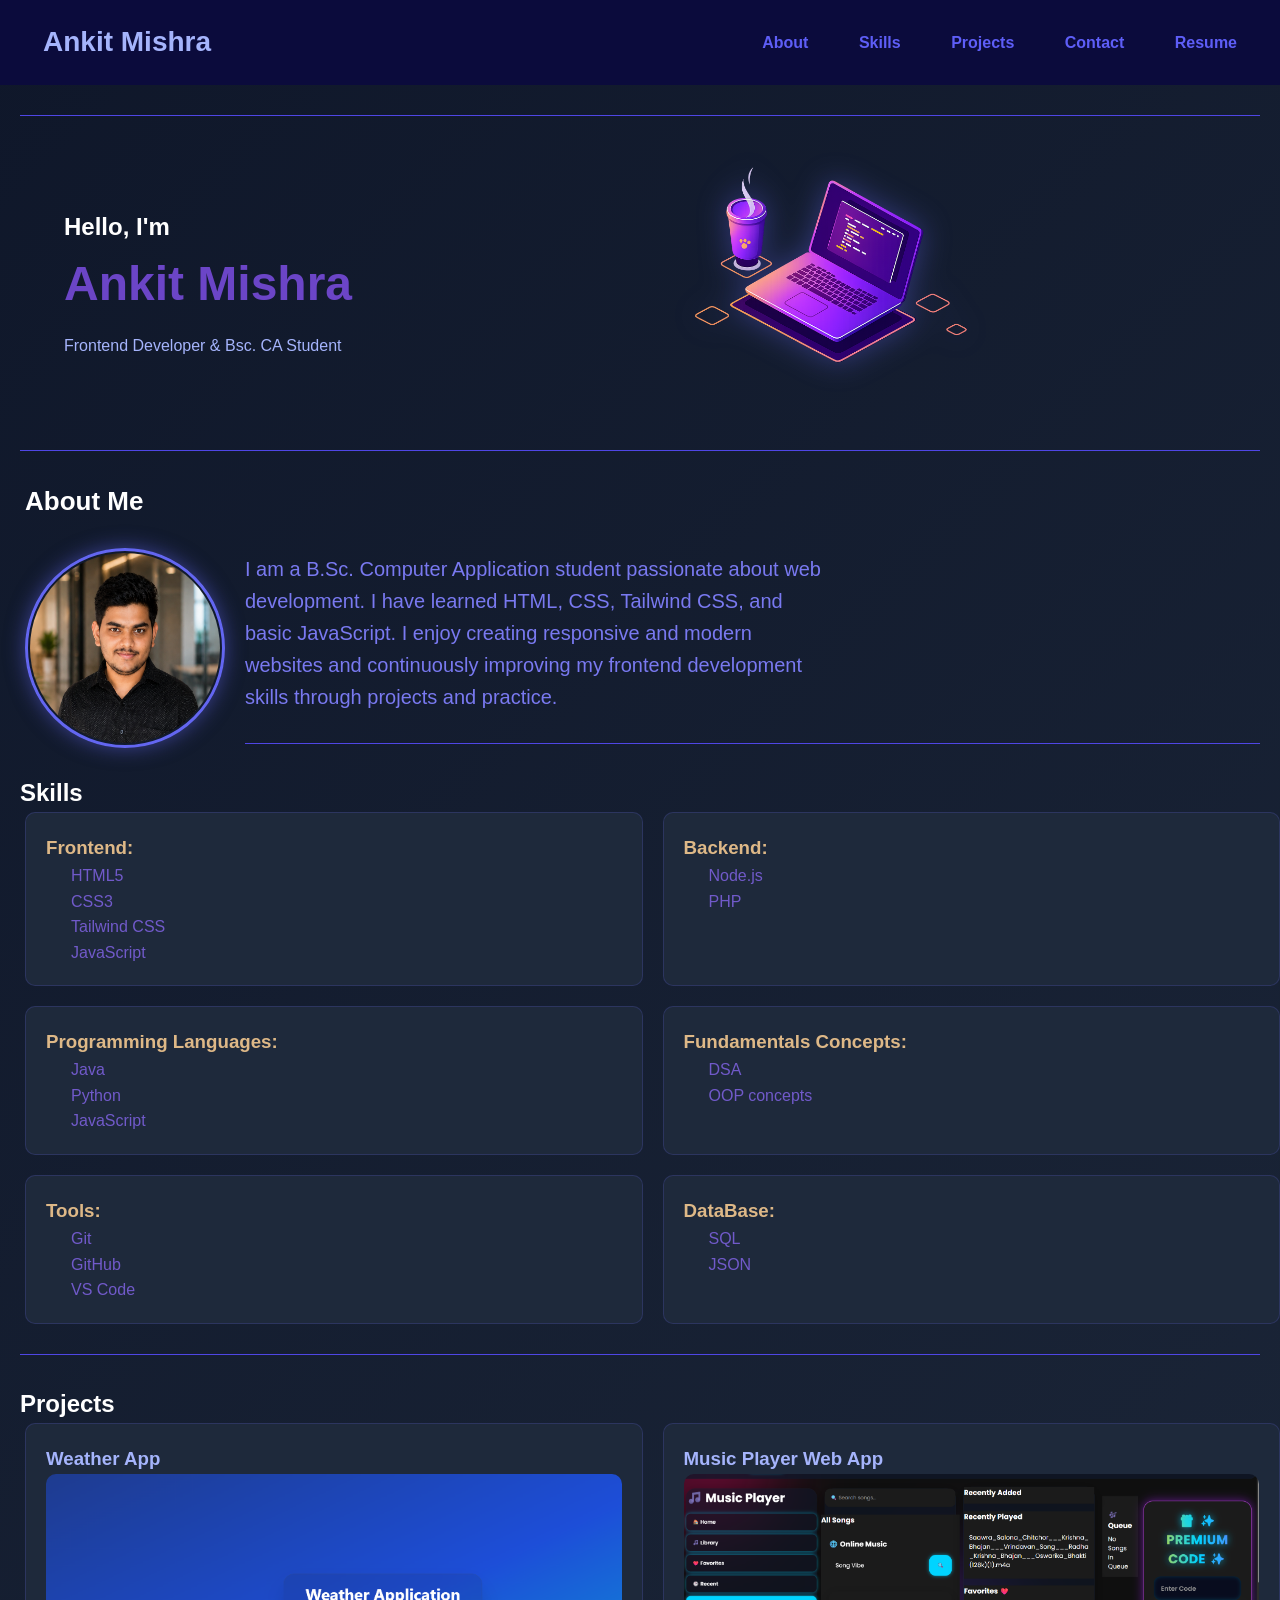
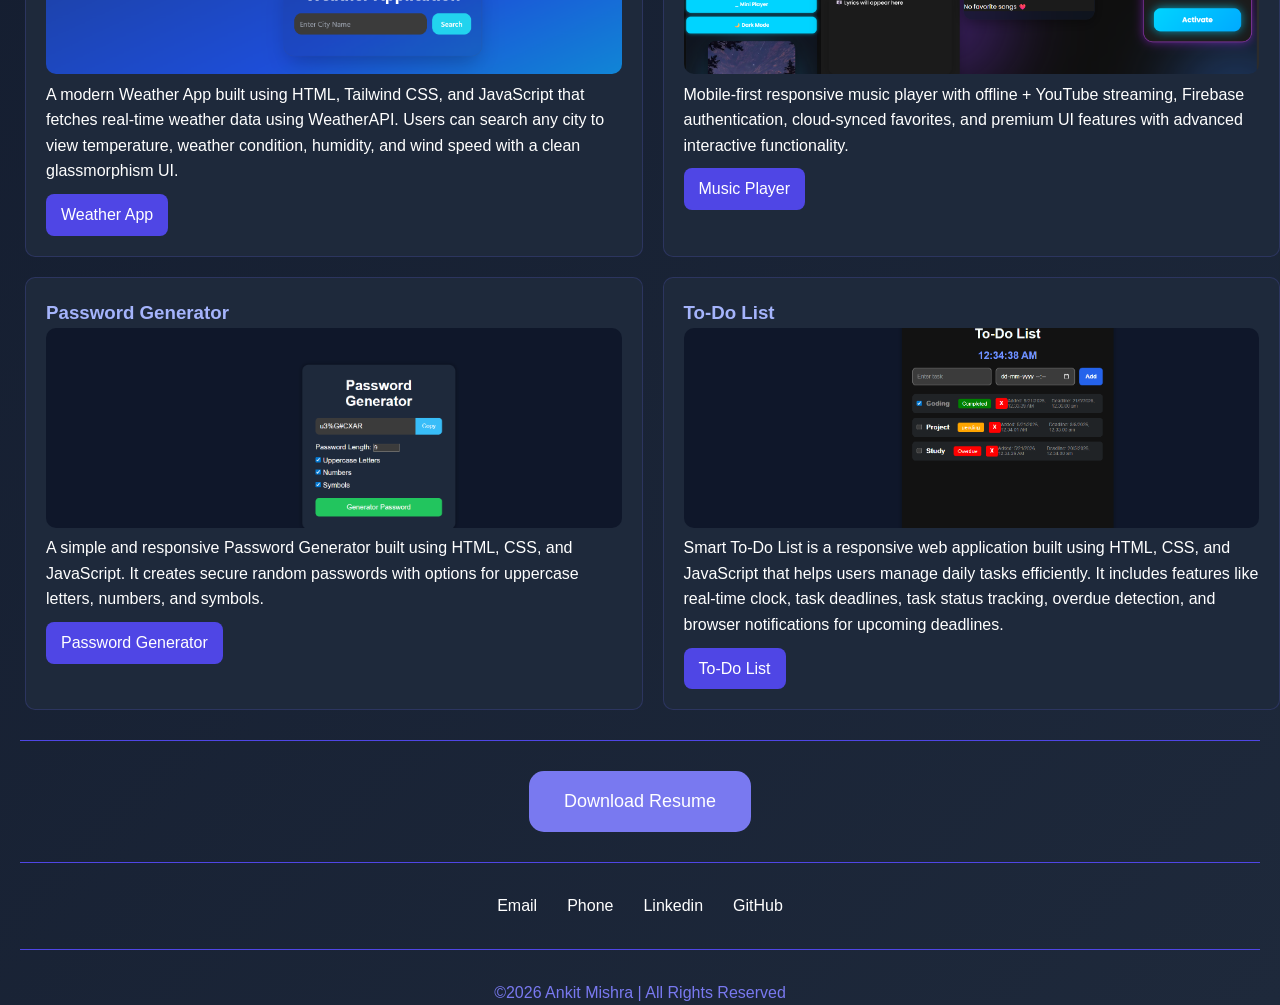
==== task1/portfolio.html @ 0de63aff "Added CodSoft Level 1 Tasks" ====
<!DOCTYPE html>
<html lang="en">

<head>
    <meta charset="UTF-8">
    <meta name="viewport" content="width=device-width, initial-scale=1.0">
    <title>My Portfolio</title>
    <link rel="stylesheet" href="style.css">
    <link rel="shortcut icon" href="./image/icons8-portfolio-100.png" type="image/x-icon">
</head>

<body>
    <header>
        <h1>Ankit Mishra</h1>
        <nav>
            <a href="#about">About</a>
            <a href="#skill">Skills</a>
            <a href="#project">Projects</a>
            <a href="#contact">Contact</a>
            <a href="#resume">Resume</a>
        </nav>
    </header>
    <main>
        <hr>
       <section class="brief">
        <div class="brief-content">
        <h2>Hello, I'm</h2>
        <h1><span class="violet">Ankit Mishra</span></h1>
        <p>Frontend Developer & Bsc. CA Student </p>
        </div>
        <div class="hero-img">
            <img src="./image/laptop.png" alt="Programming">
        </div>
       </section>
        <hr>
        <section class="about" id="about">
            <h2 class="h2">About Me</h2>
            <img src="./image/myimg.png" alt="My Image" class="image">
            <p class="bio">
                I am a B.Sc. Computer Application student passionate about web development. I have learned HTML, CSS,
                Tailwind CSS, and basic JavaScript. I enjoy creating responsive and modern websites and continuously
                improving my frontend development skills through projects and practice.
            </p>
        </section>
        <hr>
        <section class="skills" id="skill">
            <h2>Skills</h2>
            <div class="cards">
                <div class="card">
                    <div class="frontend">
                        <h3>Frontend:</h3>
                        <ul>
                            <li>HTML5</li>
                            <li>CSS3</li>
                            <li>Tailwind CSS</li>
                            <li>JavaScript</li>
                        </ul>
                    </div>
                </div>
                <div class="card">
                    <div class="backend">
                        <h3>Backend:</h3>
                        <ul>
                            <li>Node.js</li>
                            <li>PHP</li>
                        </ul>
                    </div>
                </div>
                <div class="card">
                    <div class="lang">
                        <h3>Programming Languages:</h3>
                        <ul>
                            <li>Java</li>
                            <li>Python</li>
                            <li>JavaScript</li>
                        </ul>
                    </div>
                </div>
                <div class="card">
                    <div class="concepts">
                        <h3>Fundamentals Concepts:</h3>
                        <ul>
                            <li>DSA</li>
                            <li>OOP concepts</li>
                        </ul>
                    </div>
                </div>
                <div class="card">
                    <div class="tools">
                        <h3>Tools:</h3>
                        <ul>
                            <li>Git</li>
                            <li>GitHub</li>
                            <li>VS Code</li>
                        </ul>
                    </div>
                </div>
                <div class="card">
                    <div class="db">
                        <h3>DataBase:</h3>
                        <ul>
                            <li>SQL</li>
                            <li>JSON</li>
                        </ul>
                    </div>
                </div>
            </div>
        </section>
        <hr>
        <section class="project" id="project">
            <h2>Projects</h2>
            <div class="projects">
                <div class="project-card">
                    <h3>Weather App</h3>
                    <img src="./image/weather.png" alt="weather app image" class="pro">
                    <p class="description">A modern Weather App built using HTML, Tailwind CSS, and JavaScript that
                        fetches real-time weather data using WeatherAPI. Users can search any city to view temperature,
                        weather condition, humidity, and wind speed with a clean glassmorphism UI.</p>
                    <a href="https://basic-weather-web-app.netlify.app/" target="_blank">Weather App</a>
                </div>
                <div class="project-card">
                    <h3>Music Player Web App</h3>
                    <img src="./image/music.png" alt="music player image " class="pro">
                    <p class="description">Mobile-first responsive music player with offline + YouTube streaming,
                        Firebase authentication, cloud-synced favorites, and premium UI features with advanced
                        interactive functionality.</p>
                    <a href="https://aura-music-players.netlify.app/" target="_blank">Music Player</a>
                </div>
                <div class="project-card">
                    <h3>Password Generator</h3>
                    <img src="./image/password.png" alt="Password Generator Image" class="pro">
                    <p class="description">A simple and responsive Password Generator built using HTML, CSS, and JavaScript. It creates secure random passwords with options for uppercase letters, numbers, and symbols.
</p>
                    <a href="https://auto-password-generators.netlify.app/" target="_blank">Password Generator</a>
                </div>
                <div class="project-card">
                    <h3>To-Do List</h3>
                    <img src="./image/to-do.png" alt="To - Do list Image" class="pro">
                    <p class="description">Smart To-Do List is a responsive web application built using HTML, CSS, and JavaScript that helps users manage daily tasks efficiently. It includes features like real-time clock, task deadlines, task status tracking, overdue detection, and browser notifications for upcoming deadlines.
</p>
                    <a href="https://smart-to-do-lists.netlify.app/" target="_blank">To-Do List</a>
                </div>
            </div>
        </section>
        <hr>
        <section class="resume">
            <button><a href="resume.pdf" id="resume" download>Download Resume</a></button>
        </section>
        <hr>
        <section class="contact">
            <a href="mailto:sureshmishra98sm@gmail.com" target="_blank">Email</a>
            <a href="tel:+918369845989" target="_blank">Phone</a>
            <a href="https://www.linkedin.com/in/ankit-mishra-r2627" target="_blank">Linkedin</a>
            <a href="https://github.com/Ankit1822" target="_blank">GitHub</a>
        </section>
        <hr>
    </main>
    <footer>
        <p>&copy;2026 Ankit Mishra | All Rights Reserved </p>
    </footer>
</body>

</html>
---- task1/style.css ----
*{
    margin: 0;
    padding: 0;
    box-sizing: border-box;
    font-family:Arial, Helvetica, sans-serif;
}
html{
    scroll-behavior: smooth;
}
body{
    /* background-color: #0f172a; */
    color: white;
    /* margin: 10px; */
    line-height: 1.6;
    min-height: 100vh;
    background: linear-gradient(
        135deg,
        #0f172a,
        #1e293b
    );
}
header{
    background-color: rgb(11, 11, 60) ;
    display: flex;
    justify-content: space-between;
    align-items: center;
    position: sticky;
    top: 0;
    z-index: 1000;
    padding: 20px;
}
header h1{
    margin: 0 23px;
    font-size: 28px;
    color: #a5b4fc;
    transition: all 0.4s ease;
}

header h1:hover{
    transform: scale(1.08);
    color: #6366f1;
    text-shadow: 0 0 10px #6366f1,
    0 0 20px #6366f1;
    cursor: pointer;
}
nav a{
    color: #5e5ef7;
    /* padding: 20px; */
    margin: 0 23px;
    text-decoration: none;
    transition: all 0.8s ease-in-out;
    font-weight: bold;
}
nav a:hover{
    cursor: pointer;
    /* background-color: #fff; */
    color: #a5b4fc;
    text-decoration: underline;
}
 main hr{
    border: none;
    height: 1px;
    background-color: #4f46e5;
    margin: 30px 20px;
}
.brief{
    display: flex;
    justify-content: space-between;
    align-items: center;
    /* margin: 8rem;
    margin-left: 20px; */
    margin: 0 5%;
}

.hero-img img{
    width: 400px;
    border-radius: 20px;
    margin-right: 12rem;
    filter: drop-shadow(0 0 15px rgba(99 , 102 , 241,0.4));
    transition: all 0.4s ease;
    
}

.hero-img img:hover{
    transform: scale(1.08);
    filter: drop-shadow(0 0 30px rgba(99,102,241,0.8));
}
.brief-bio{
    font-size: 30px;
}
.brief h1{
    font-size: 3rem;
}
.brief p{
    color: #a5b4fc;
    margin-top: 10px;
}
.violet{
    color:#7e4ee6d5;
}
.about{
    margin-left: 25px;
    height: auto;
    margin-top: 20px;
}
.h2{
    font-size: 26px;
    margin-bottom: 20px;
}
.image{
    width: 200px;
    height: 200px;
    border-radius: 50%;
    float: left;
    /* display: flex; */
    margin-right: 20px;
    /* margin-bottom: 10px; */
    padding: 2px;
    border: 3px solid #6366f1;
    box-shadow: 0 0 20px rgba(99, 102, 241, .5);
    margin-top: 5px;
}
.bio{
    margin:0 20px;
    padding: 0 15px;
    color: #7979f0;
    font-size: 20px;
    margin-top: 30px;
    max-width: 800px;
}

.skills h2{
   margin-left: 20px;
}
.cards{
    display: grid;
    justify-content: center;
    /* align-items:flex-start; */
    /* border: 2px solid red; */
    grid-template-columns:repeat(2,1fr);
    margin-left: 25px;
    gap: 20px;
    align-items: stretch;
}
.card{
    padding: 20px;
    background-color: #1e293b;
    /* border: 2px solid ; */
    border-radius: 10px;
    height: 100%;
    transition: 0.3s;
}

.card:hover{
    transform: translateY(-10px);
    box-shadow: 0 0 20px rgba(99, 102, 241, .4);
}
.card h3{
    color: burlywood;
}
.card ul li{
    list-style: none;
    padding-left: 25px;
    color: #8264e7d4;
}

.project h2{
    margin-left: 20px;
}
.projects{
    display: grid;
    justify-content: center;
    align-items: stretch;
    grid-template-columns: repeat(2,1fr);
    margin-left: 25px;
    gap: 20px;
    width: auto;
    height: auto;

}
.project-card{
    padding: 20px;
    background-color: #1e293b;
    border-radius: 10px;
    /* height: 100%; */
    transition: 0.3s;
    overflow: hidden;
}

.project-card:hover{
    transform: scale(1.03);
}

.project-card a{
    display: inline-block;
    margin-top: 10px;
    text-decoration: none;
    color: white;
    background: #4f46e5;
    padding: 8px 15px;
    border-radius: 8px;
    transition: 0.3s;
}

.project-card a:hover{
    background: #6366f1;
    color: black;
}
.project-card h3{
    color:#a5b4fc;
}

.card,
.project-card{
    border: 1px solid rgba(99 , 102 , 241,0.2);
}
.pro{
    width: 100%;
    height: 200px;
    object-fit: cover;
    border-radius: 10px;
    background-color: #334155;
    transition: 0.3s;
}
.pro:hover{
    transform: scale(1.05);
}
.resume{
    text-align: center;
    margin: 10px;
}
.resume button{
    padding: 10px;
    background-color:#7979f0;
    transition: all 0.8s ease-in;
    border-radius: 15px;
    border: none;
    padding: 15px 30px;
    font-size: 18px;
}
button:hover{
    background-color: #5e5ef7;
}
button a{
    display: inline-block;
    padding: 5px;
    text-decoration: none;
    color: white;
}
button a:hover{
    cursor: pointer;
    color: black;
}
.contact{
    display: flex;
    justify-content: center;
    gap: 30px;
    align-items: center;
    margin: 0 20px;
}
.contact a{
    color: white;
    text-decoration: none;
}
.contact a:hover{
    cursor: pointer;
    color: black;
    background-color: #5e5ef7;
    border: none;
    border-radius: 10px;
    padding: 2px;
}
footer{
    text-align: center;
    color: #7979f0;
}

@media (max-width:768px){

    header{
        flex-direction: column;
        padding: 15px;
    }

    nav{
        display: flex;
        flex-wrap: wrap;
        justify-content: center;
        gap: 10px;
    }
    nav a{
        margin: 0;
    }

    .cards,
    .projects{
        grid-template-columns: 1fr;
    }

    .contact{
        flex-direction: column;
        gap: 10px;
    }

    .brief{
        margin: 4rem 20px;
        flex-direction: column-reverse;
        text-align: center;
    }
    .brief-content{
       margin-left: 0;
    }
    .hero-img img{
        width: 250px;
    }
    .image{
        float: none;
        display: block;
        margin: auto;
    }

    .bio{
        text-align: center;
    }
}
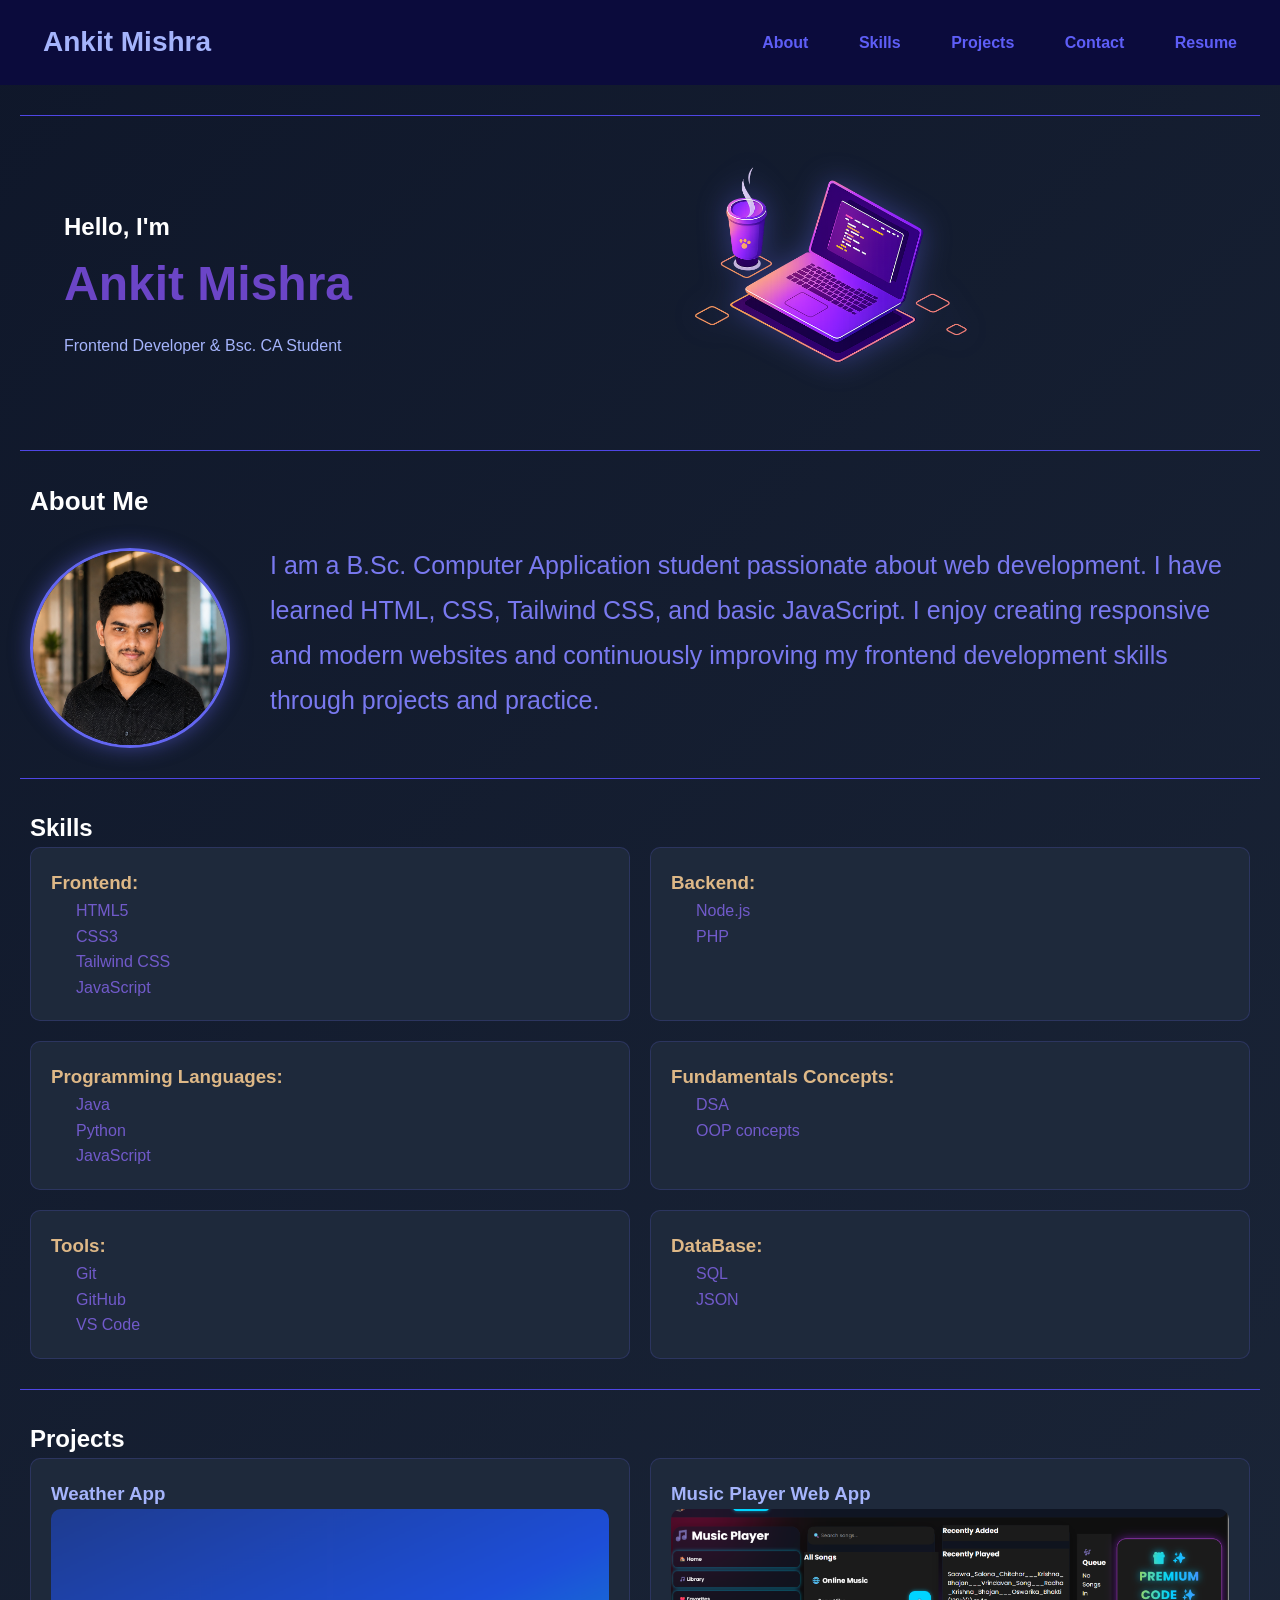
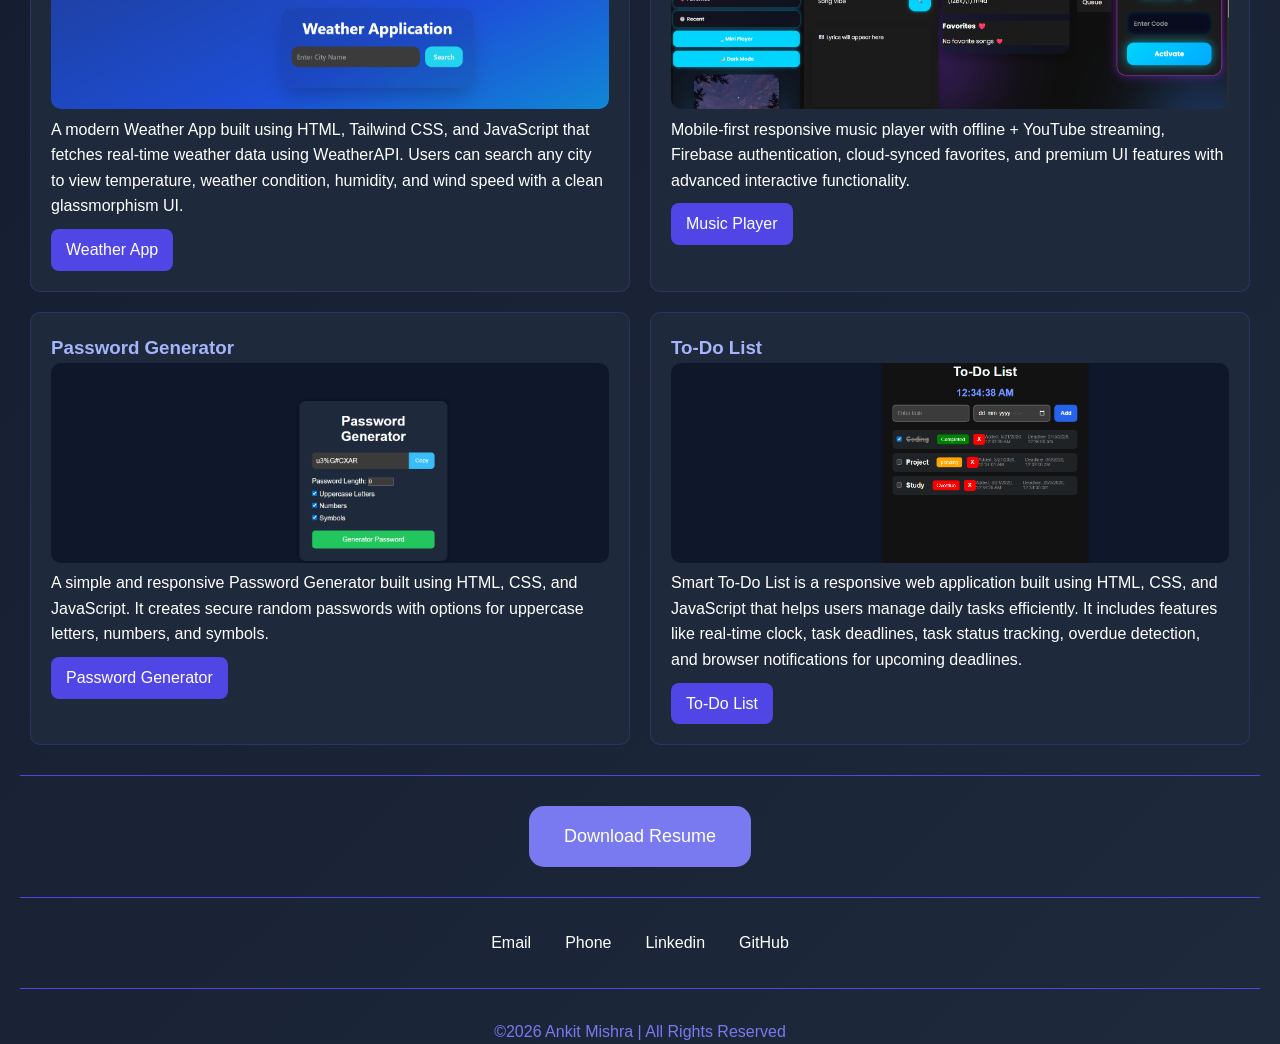
==== commit b07e37db: "Updated portfolio design and responsiveness" ====
--- a/task1/portfolio.html
+++ b/task1/portfolio.html
@@ -22,25 +22,29 @@
     </header>
     <main>
         <hr>
-       <section class="brief">
-        <div class="brief-content">
-        <h2>Hello, I'm</h2>
-        <h1><span class="violet">Ankit Mishra</span></h1>
-        <p>Frontend Developer & Bsc. CA Student </p>
-        </div>
-        <div class="hero-img">
-            <img src="./image/laptop.png" alt="Programming">
-        </div>
-       </section>
+        <section class="brief">
+            <div class="brief-content">
+                <h2>Hello, I'm</h2>
+                <h1><span class="violet">Ankit Mishra</span></h1>
+                <p>Frontend Developer & Bsc. CA Student </p>
+            </div>
+            <div class="hero-img">
+                <img src="./image/laptop.png" alt="Programming">
+            </div>
+        </section>
         <hr>
         <section class="about" id="about">
             <h2 class="h2">About Me</h2>
-            <img src="./image/myimg.png" alt="My Image" class="image">
-            <p class="bio">
-                I am a B.Sc. Computer Application student passionate about web development. I have learned HTML, CSS,
-                Tailwind CSS, and basic JavaScript. I enjoy creating responsive and modern websites and continuously
-                improving my frontend development skills through projects and practice.
-            </p>
+            <div class="about-content">
+                <img src="./image/myimg.png" alt="My Image" class="image">
+                <p class="bio">
+                    I am a B.Sc. Computer Application student passionate about web development. I have learned HTML,
+                    CSS,
+                    Tailwind CSS, and basic JavaScript. I enjoy creating responsive and modern websites and continuously
+                    improving my frontend development skills through projects and practice.
+
+                </p>
+            </div>
         </section>
         <hr>
         <section class="skills" id="skill">
@@ -129,15 +133,20 @@
                 <div class="project-card">
                     <h3>Password Generator</h3>
                     <img src="./image/password.png" alt="Password Generator Image" class="pro">
-                    <p class="description">A simple and responsive Password Generator built using HTML, CSS, and JavaScript. It creates secure random passwords with options for uppercase letters, numbers, and symbols.
-</p>
+                    <p class="description">A simple and responsive Password Generator built using HTML, CSS, and
+                        JavaScript. It creates secure random passwords with options for uppercase letters, numbers, and
+                        symbols.
+                    </p>
                     <a href="https://auto-password-generators.netlify.app/" target="_blank">Password Generator</a>
                 </div>
                 <div class="project-card">
                     <h3>To-Do List</h3>
                     <img src="./image/to-do.png" alt="To - Do list Image" class="pro">
-                    <p class="description">Smart To-Do List is a responsive web application built using HTML, CSS, and JavaScript that helps users manage daily tasks efficiently. It includes features like real-time clock, task deadlines, task status tracking, overdue detection, and browser notifications for upcoming deadlines.
-</p>
+                    <p class="description">Smart To-Do List is a responsive web application built using HTML, CSS, and
+                        JavaScript that helps users manage daily tasks efficiently. It includes features like real-time
+                        clock, task deadlines, task status tracking, overdue detection, and browser notifications for
+                        upcoming deadlines.
+                    </p>
                     <a href="https://smart-to-do-lists.netlify.app/" target="_blank">To-Do List</a>
                 </div>
             </div>
--- a/task1/style.css
+++ b/task1/style.css
@@ -1,26 +1,25 @@
-*{
+* {
     margin: 0;
     padding: 0;
     box-sizing: border-box;
-    font-family:Arial, Helvetica, sans-serif;
-}
-html{
+    font-family: Arial, Helvetica, sans-serif;
+}
+
+html {
     scroll-behavior: smooth;
 }
-body{
-    /* background-color: #0f172a; */
+
+body {
     color: white;
-    /* margin: 10px; */
     line-height: 1.6;
     min-height: 100vh;
-    background: linear-gradient(
-        135deg,
-        #0f172a,
-        #1e293b
-    );
-}
-header{
-    background-color: rgb(11, 11, 60) ;
+    background: linear-gradient(135deg,
+            #0f172a,
+            #1e293b);
+}
+
+header {
+    background-color: rgb(11, 11, 60);
     display: flex;
     justify-content: space-between;
     align-items: center;
@@ -29,169 +28,196 @@
     z-index: 1000;
     padding: 20px;
 }
-header h1{
+
+header h1 {
     margin: 0 23px;
     font-size: 28px;
     color: #a5b4fc;
     transition: all 0.4s ease;
 }
 
-header h1:hover{
+header h1:hover {
     transform: scale(1.08);
     color: #6366f1;
     text-shadow: 0 0 10px #6366f1,
-    0 0 20px #6366f1;
+        0 0 20px #6366f1;
     cursor: pointer;
 }
-nav a{
+
+nav a {
     color: #5e5ef7;
-    /* padding: 20px; */
     margin: 0 23px;
     text-decoration: none;
     transition: all 0.8s ease-in-out;
     font-weight: bold;
 }
-nav a:hover{
+
+nav a:hover {
     cursor: pointer;
-    /* background-color: #fff; */
     color: #a5b4fc;
     text-decoration: underline;
 }
- main hr{
+
+main hr {
     border: none;
     height: 1px;
     background-color: #4f46e5;
     margin: 30px 20px;
 }
-.brief{
+
+.brief {
     display: flex;
     justify-content: space-between;
     align-items: center;
-    /* margin: 8rem;
-    margin-left: 20px; */
     margin: 0 5%;
 }
 
-.hero-img img{
+.hero-img img {
     width: 400px;
     border-radius: 20px;
     margin-right: 12rem;
-    filter: drop-shadow(0 0 15px rgba(99 , 102 , 241,0.4));
+    filter: drop-shadow(0 0 15px rgba(99, 102, 241, 0.4));
     transition: all 0.4s ease;
-    
-}
-
-.hero-img img:hover{
+
+}
+
+.hero-img img:hover {
     transform: scale(1.08);
-    filter: drop-shadow(0 0 30px rgba(99,102,241,0.8));
-}
-.brief-bio{
+    filter: drop-shadow(0 0 30px rgba(99, 102, 241, 0.8));
+}
+
+.brief-bio {
     font-size: 30px;
 }
-.brief h1{
+
+.brief h1 {
     font-size: 3rem;
 }
-.brief p{
+
+.brief p {
     color: #a5b4fc;
     margin-top: 10px;
 }
-.violet{
-    color:#7e4ee6d5;
-}
-.about{
-    margin-left: 25px;
+
+.violet {
+    color: #7e4ee6d5;
+}
+
+.about {
     height: auto;
     margin-top: 20px;
-}
-.h2{
+    padding: 0 30px;
+}
+
+
+.h2 {
     font-size: 26px;
     margin-bottom: 20px;
 }
-.image{
+
+.about-content{
+    display: flex;
+    align-items: flex-start;
+    gap: 30px;
+    width: 100%;
+}
+
+
+.image {
     width: 200px;
     height: 200px;
     border-radius: 50%;
-    float: left;
-    /* display: flex; */
-    margin-right: 20px;
-    /* margin-bottom: 10px; */
-    padding: 2px;
+    flex-shrink: 0;
     border: 3px solid #6366f1;
     box-shadow: 0 0 20px rgba(99, 102, 241, .5);
     margin-top: 5px;
 }
-.bio{
-    margin:0 20px;
-    padding: 0 15px;
+
+.bio {
+    flex: 1;
+    padding-left: 10px;
     color: #7979f0;
-    font-size: 20px;
-    margin-top: 30px;
-    max-width: 800px;
-}
-
-.skills h2{
-   margin-left: 20px;
-}
-.cards{
+    font-size: 25px;
+    margin-top: 20px;
+    width: auto;
+    line-height: 1.8;
+    margin: 0;
+    padding-right: 20px;
+}
+
+.skills{
+    padding: 0 30px;
+}
+
+.skills h2 {
+    margin-left: 0;
+}
+
+.cards {
     display: grid;
     justify-content: center;
-    /* align-items:flex-start; */
-    /* border: 2px solid red; */
-    grid-template-columns:repeat(2,1fr);
-    margin-left: 25px;
+    grid-template-columns: repeat(2, 1fr);
+    margin-left: 0;
     gap: 20px;
     align-items: stretch;
 }
-.card{
+
+.card {
     padding: 20px;
     background-color: #1e293b;
-    /* border: 2px solid ; */
     border-radius: 10px;
     height: 100%;
     transition: 0.3s;
 }
 
-.card:hover{
+.card:hover {
     transform: translateY(-10px);
     box-shadow: 0 0 20px rgba(99, 102, 241, .4);
 }
-.card h3{
+
+.card h3 {
     color: burlywood;
 }
-.card ul li{
+
+.card ul li {
     list-style: none;
     padding-left: 25px;
     color: #8264e7d4;
 }
 
-.project h2{
-    margin-left: 20px;
-}
-.projects{
+.project{
+    padding: 0 30px;
+}
+
+.project h2 {
+    margin-left: 0;
+}
+
+.projects {
     display: grid;
     justify-content: center;
     align-items: stretch;
-    grid-template-columns: repeat(2,1fr);
-    margin-left: 25px;
+    grid-template-columns: repeat(2, 1fr);
+    margin-left: 0;
     gap: 20px;
     width: auto;
     height: auto;
 
 }
-.project-card{
+
+.project-card {
     padding: 20px;
     background-color: #1e293b;
     border-radius: 10px;
-    /* height: 100%; */
     transition: 0.3s;
     overflow: hidden;
 }
 
-.project-card:hover{
+.project-card:hover {
     transform: scale(1.03);
 }
 
-.project-card a{
+.project-card a {
     display: inline-block;
     margin-top: 10px;
     text-decoration: none;
@@ -202,19 +228,21 @@
     transition: 0.3s;
 }
 
-.project-card a:hover{
+.project-card a:hover {
     background: #6366f1;
     color: black;
 }
-.project-card h3{
-    color:#a5b4fc;
+
+.project-card h3 {
+    color: #a5b4fc;
 }
 
 .card,
-.project-card{
-    border: 1px solid rgba(99 , 102 , 241,0.2);
-}
-.pro{
+.project-card {
+    border: 1px solid rgba(99, 102, 241, 0.2);
+}
+
+.pro {
     width: 100%;
     height: 200px;
     object-fit: cover;
@@ -222,104 +250,185 @@
     background-color: #334155;
     transition: 0.3s;
 }
-.pro:hover{
+
+.pro:hover {
     transform: scale(1.05);
 }
-.resume{
+
+.resume {
     text-align: center;
     margin: 10px;
 }
-.resume button{
+
+.resume button {
     padding: 10px;
-    background-color:#7979f0;
+    background-color: #7979f0;
     transition: all 0.8s ease-in;
     border-radius: 15px;
     border: none;
     padding: 15px 30px;
     font-size: 18px;
 }
-button:hover{
+
+button:hover {
     background-color: #5e5ef7;
 }
-button a{
+
+button a {
     display: inline-block;
     padding: 5px;
     text-decoration: none;
     color: white;
 }
-button a:hover{
+
+button a:hover {
     cursor: pointer;
     color: black;
 }
-.contact{
+
+.contact {
     display: flex;
     justify-content: center;
     gap: 30px;
     align-items: center;
     margin: 0 20px;
 }
-.contact a{
+
+.contact a {
     color: white;
     text-decoration: none;
-}
-.contact a:hover{
+    padding: 2px;
+    border-radius: 10px;
+}
+
+.contact a:hover {
     cursor: pointer;
     color: black;
     background-color: #5e5ef7;
     border: none;
-    border-radius: 10px;
-    padding: 2px;
-}
-footer{
+}
+
+footer {
     text-align: center;
     color: #7979f0;
 }
 
-@media (max-width:768px){
-
-    header{
+@media (max-width:480px){
+    header h1{
+        font-size: 22px;
+    }
+
+    .brief h1{
+        font-size: 2rem;
+    }
+
+    .bio{
+        font-size: 16px;
+        padding: 0;
+    }
+
+    .hero-img img{
+        width: 200px;
+    }
+
+    .project-card{
+        padding: 15px;
+    }
+
+    .contact{
+        font-size: 14px;
+    }
+}
+
+@media (max-width:768px) {
+
+    header {
         flex-direction: column;
         padding: 15px;
     }
 
-    nav{
+    nav {
         display: flex;
         flex-wrap: wrap;
         justify-content: center;
         gap: 10px;
     }
-    nav a{
+
+    nav a {
         margin: 0;
     }
 
+    .about-content{
+        flex-direction: column;
+        align-items: center;
+    }
+
+    .bio{
+        width: 100%;
+    }
+
     .cards,
-    .projects{
+    .projects {
         grid-template-columns: 1fr;
     }
 
-    .contact{
+    .contact {
         flex-direction: column;
         gap: 10px;
     }
 
-    .brief{
+    .brief {
         margin: 4rem 20px;
         flex-direction: column-reverse;
         text-align: center;
     }
-    .brief-content{
-       margin-left: 0;
-    }
-    .hero-img img{
+
+    .brief-content {
+        margin-left: 0;
+    }
+
+    .hero-img img {
         width: 250px;
     }
-    .image{
+
+    .image {
         float: none;
         display: block;
         margin: auto;
     }
 
+    .bio {
+        text-align: center;
+    }
+}
+
+
+@media (max-width:1024px){
+
+    .hero-img img{
+    width: 320px;
+    margin-right: 0;
+    }
+
+    .brief{
+        gap: 40px;
+    }
+
     .bio{
-        text-align: center;
+        font-size: 18px;
+    }
+}
+
+@media (min-width:1440px){
+    .brief,
+    .about,
+    .skills,
+    .project{
+        max-width: 1400px;
+        margin: auto;
+    }
+
+    .bio{
+        flex: 1;
     }
 }
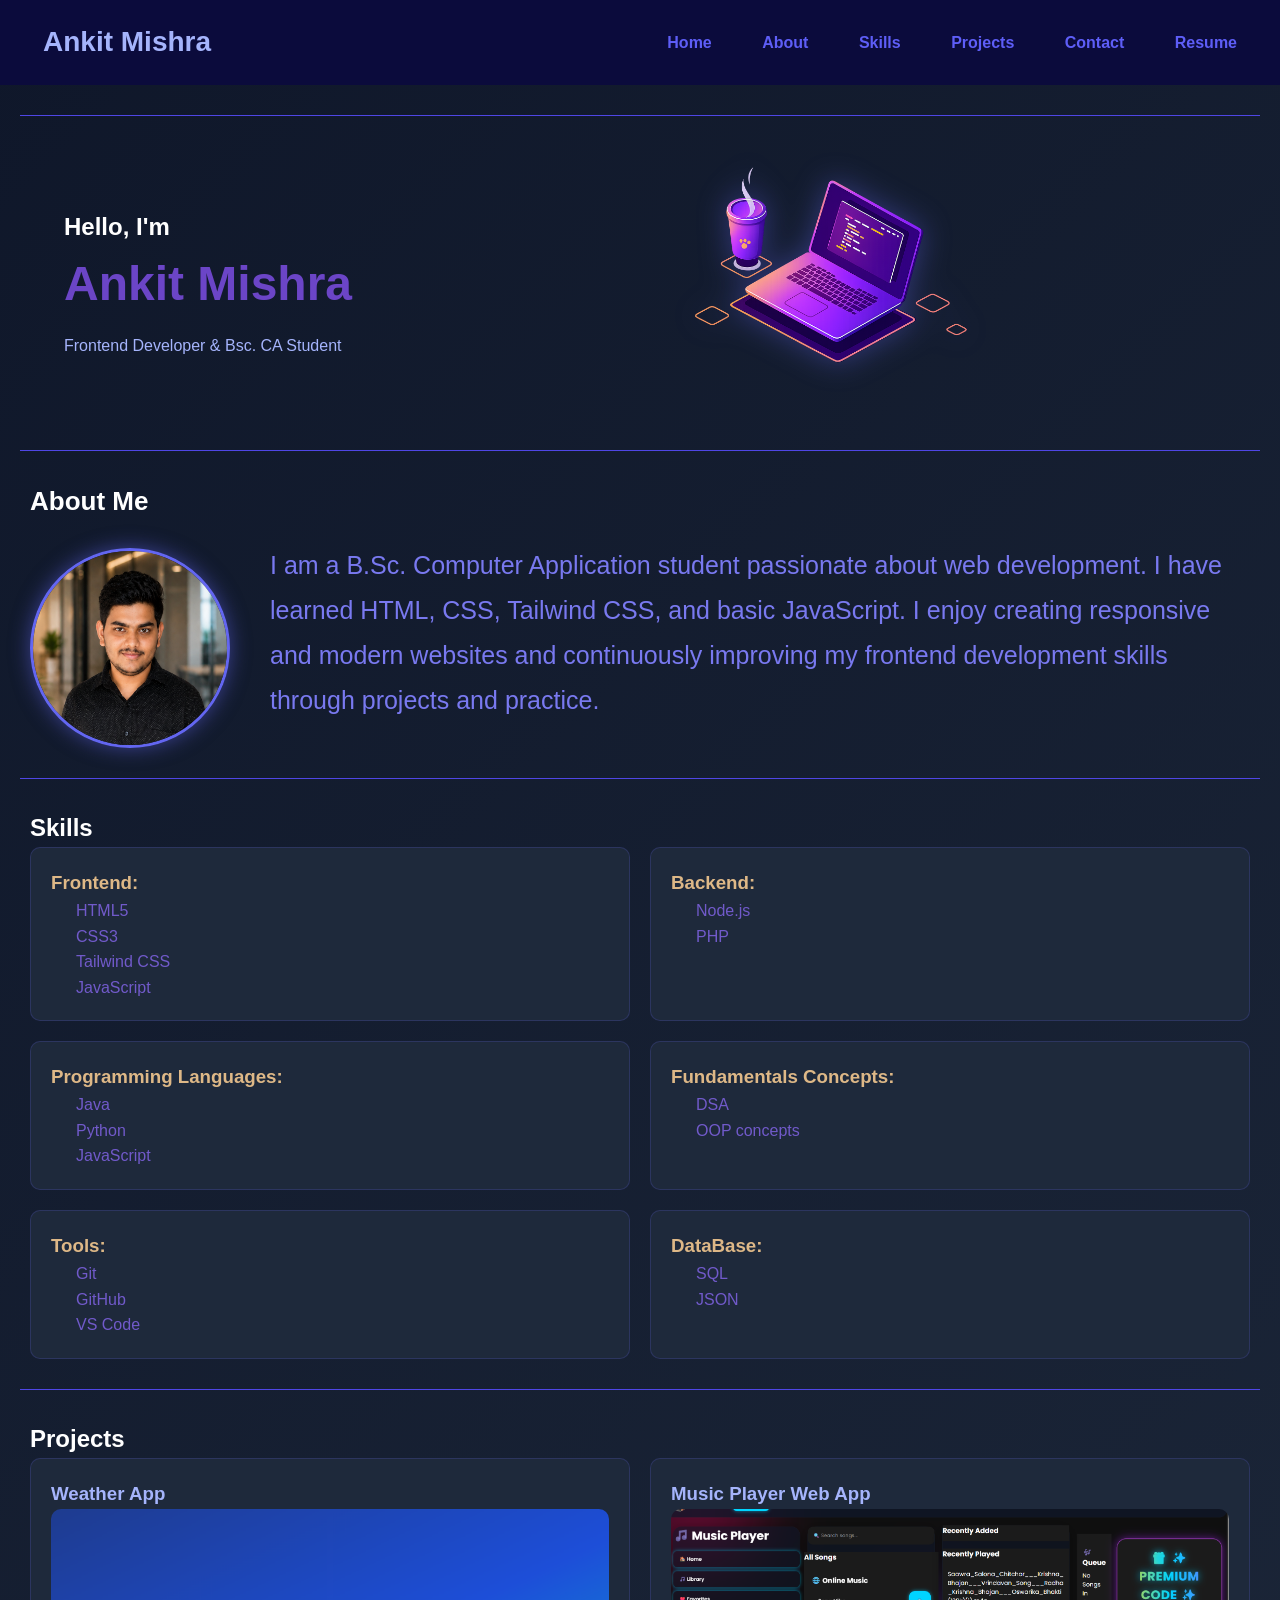
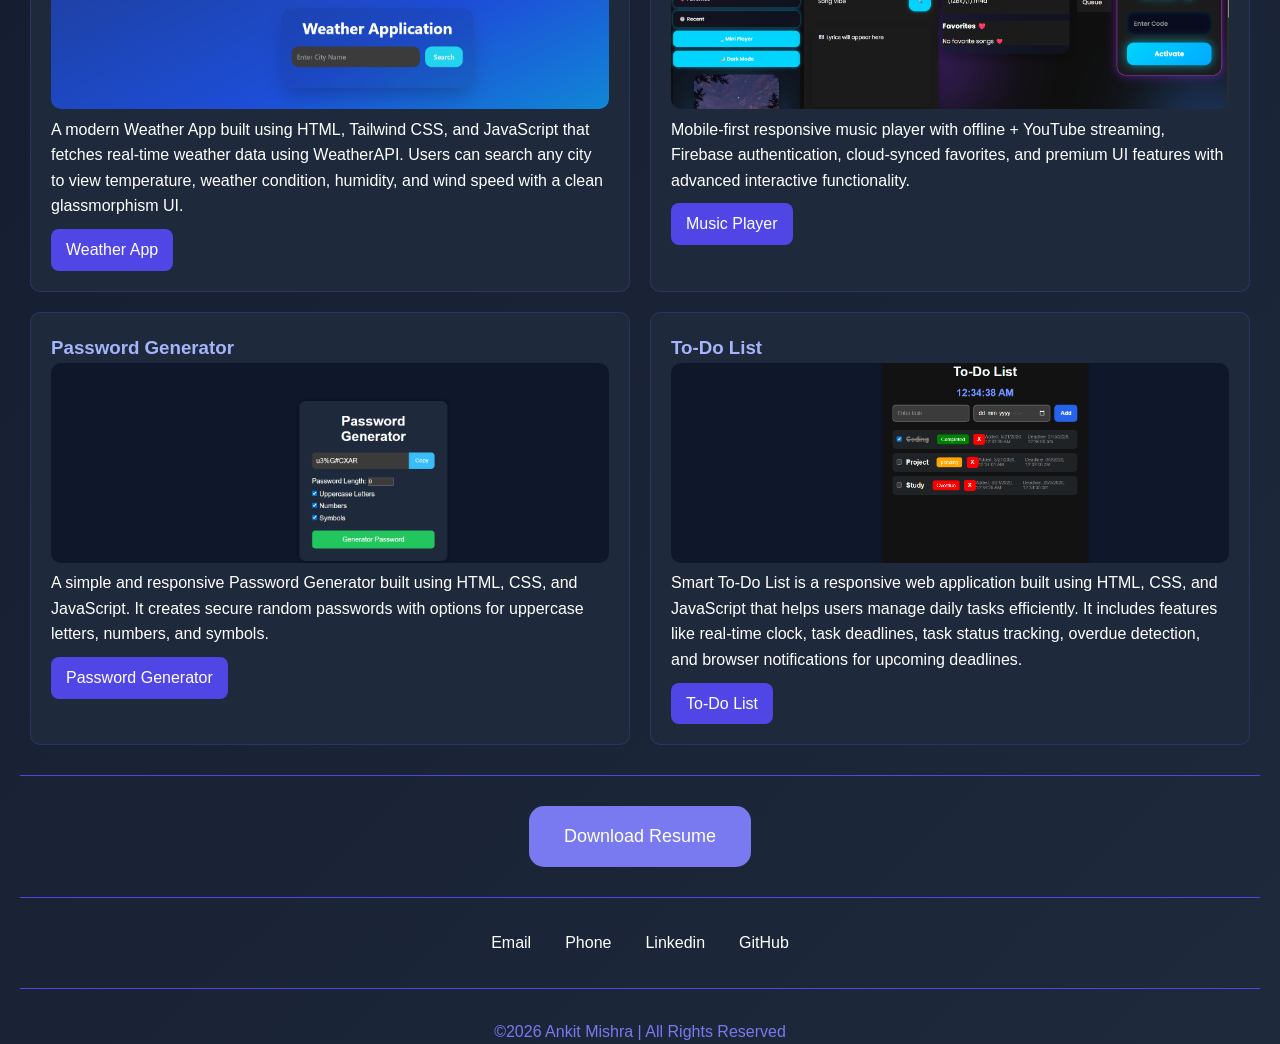
==== commit c9dc3bcb: "updated some change" ====
--- a/task1/portfolio.html
+++ b/task1/portfolio.html
@@ -13,6 +13,7 @@
     <header>
         <h1>Ankit Mishra</h1>
         <nav>
+            <a href="#home">Home</a>
             <a href="#about">About</a>
             <a href="#skill">Skills</a>
             <a href="#project">Projects</a>
@@ -22,7 +23,7 @@
     </header>
     <main>
         <hr>
-        <section class="brief">
+        <section class="brief" id="home">
             <div class="brief-content">
                 <h2>Hello, I'm</h2>
                 <h1><span class="violet">Ankit Mishra</span></h1>
@@ -42,7 +43,6 @@
                     CSS,
                     Tailwind CSS, and basic JavaScript. I enjoy creating responsive and modern websites and continuously
                     improving my frontend development skills through projects and practice.
-
                 </p>
             </div>
         </section>
@@ -156,7 +156,7 @@
             <button><a href="resume.pdf" id="resume" download>Download Resume</a></button>
         </section>
         <hr>
-        <section class="contact">
+        <section class="contact" id="contact">
             <a href="mailto:sureshmishra98sm@gmail.com" target="_blank">Email</a>
             <a href="tel:+918369845989" target="_blank">Phone</a>
             <a href="https://www.linkedin.com/in/ankit-mishra-r2627" target="_blank">Linkedin</a>
--- a/task1/style.css
+++ b/task1/style.css
@@ -21,6 +21,7 @@
 header {
     background-color: rgb(11, 11, 60);
     display: flex;
+    
     justify-content: space-between;
     align-items: center;
     position: sticky;
@@ -115,7 +116,7 @@
     margin-bottom: 20px;
 }
 
-.about-content{
+.about-content {
     display: flex;
     align-items: flex-start;
     gap: 30px;
@@ -145,7 +146,7 @@
     padding-right: 20px;
 }
 
-.skills{
+.skills {
     padding: 0 30px;
 }
 
@@ -185,7 +186,7 @@
     color: #8264e7d4;
 }
 
-.project{
+.project {
     padding: 0 30px;
 }
 
@@ -313,29 +314,29 @@
     color: #7979f0;
 }
 
-@media (max-width:480px){
-    header h1{
+@media (max-width:480px) {
+    header h1 {
         font-size: 22px;
     }
 
-    .brief h1{
+    .brief h1 {
         font-size: 2rem;
     }
 
-    .bio{
+    .bio {
         font-size: 16px;
         padding: 0;
     }
 
-    .hero-img img{
+    .hero-img img {
         width: 200px;
     }
 
-    .project-card{
+    .project-card {
         padding: 15px;
     }
 
-    .contact{
+    .contact {
         font-size: 14px;
     }
 }
@@ -358,12 +359,12 @@
         margin: 0;
     }
 
-    .about-content{
+    .about-content {
         flex-direction: column;
         align-items: center;
     }
 
-    .bio{
+    .bio {
         width: 100%;
     }
 
@@ -403,32 +404,33 @@
 }
 
 
-@media (max-width:1024px){
-
-    .hero-img img{
-    width: 320px;
-    margin-right: 0;
-    }
-
-    .brief{
+@media (max-width:1024px) {
+
+    .hero-img img {
+        width: 320px;
+        margin-right: 0;
+    }
+
+    .brief {
         gap: 40px;
     }
 
-    .bio{
+    .bio {
         font-size: 18px;
     }
 }
 
-@media (min-width:1440px){
+@media (min-width:1440px) {
+
     .brief,
     .about,
     .skills,
-    .project{
+    .project {
         max-width: 1400px;
         margin: auto;
     }
 
-    .bio{
+    .bio {
         flex: 1;
     }
 }
